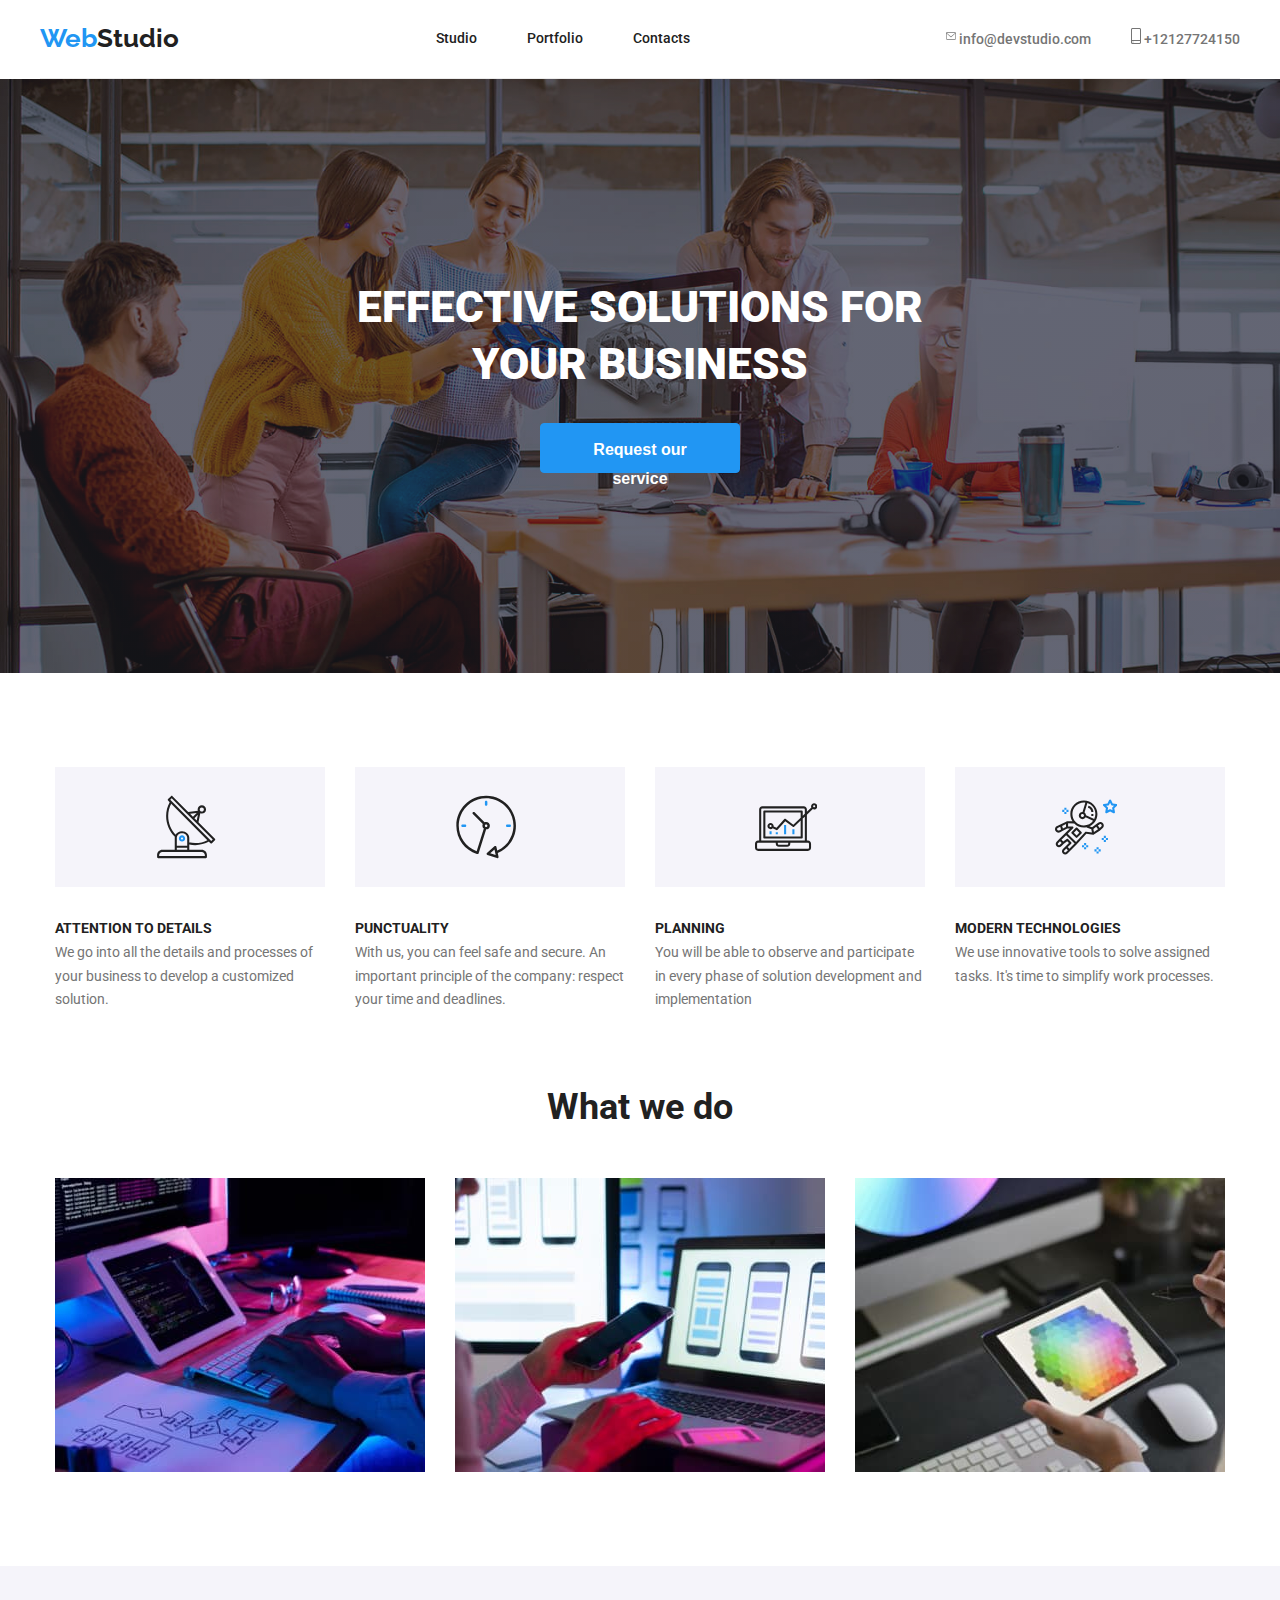
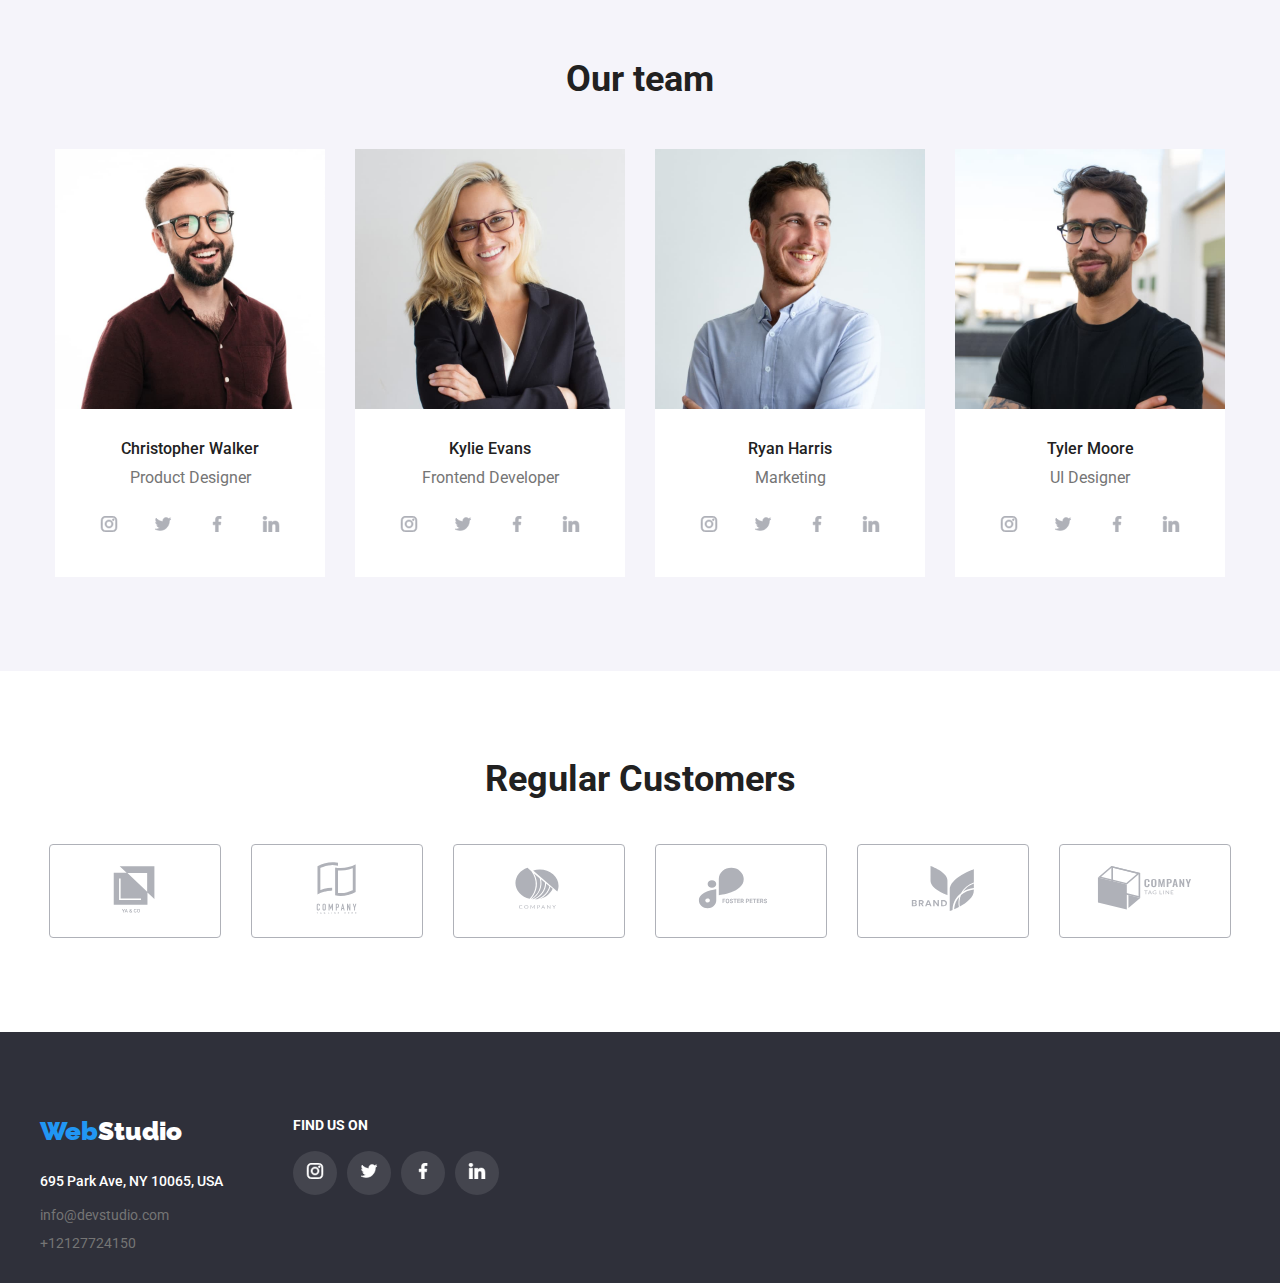
==== index.html @ a0be6fb3 "Initial commit" ====
<!DOCTYPE html>
<html lang="en">

<head>
      <meta charset="UTF-8">
      <meta name="viewport" content="width=device-width, initial-scale=1.0">
      <title>Web Studio Homework Project v2</title>

      <link rel="stylesheet" href="https://cdnjs.cloudflare.com/ajax/libs/modern-normalize/2.0.0/modern-normalize.css"
            integrity="sha512-gA2Bvu0/hw4oj0Lp8ZHjK+o3S4BE5m8d/wNVy6ktKLhHKPpWLQwv9ixzuWirWOakoJqlBdePq2NhoCaUOQ5npQ=="
            crossorigin="anonymous" referrerpolicy="no-referrer" />
      <link rel="preconnect" href="https://fonts.gstatic.com" crossorigin>
      <link href="https://fonts.googleapis.com/css2?family=Raleway:ital,wght@0,100..900;1,100..900&family=Roboto:ital,wght@0,100;0,300;0,400;0,500;0,700;0,900;1,100;1,300;1,400;1,500;1,700;1,900&display=swap"
            rel="stylesheet">
      <link rel="stylesheet" href="./css/styles.css">
</head>

<body>

      <!-- Header section -->
      <header class="header">
            <div class="container">
                  <!--Logo-->
                  <div class="header__logo">
                        <p>
                              <a href="index.html">
                                    <b><span>Web</span>Studio</b>
                              </a>
                        </p>
                  </div>

                  <!-- Navigation bar-->
                  <nav class="header__navigation">
                        <a href="index.html">Studio</a>
                        <a href="portfolio.html">Portfolio</a>
                        <a href="contacts.html">Contacts</a>
                  </nav>

                  <!-- Info/contacts -->
                  <div class="header__contacts">
                        <div class="header__contacts-info">
                              <p class="header__contacts-info-item">
                                    <a href="emailto:info@devstudio.com">

                                          <svg class="icon">
                                                <use href="./img/icons/symbol-defs.svg#icon-email" />
                                          </svg>
                                          info@devstudio.com</a>
                              </p>

                              <p class="header__contacts-info-item">
                                    <a href="tel:+12127724150">
                                          <svg class="icon">
                                                <use href="./img/icons/symbol-defs.svg#icon-smartphone" />
                                          </svg>
                                          +12127724150</a>
                              </p>
                        </div>

                  </div>
            </div>
      </header>

      <!-- Main section -->
      <main>

            <!-- Hero section -->
            <section class="hero-section">
                  <div class="container">
                        <h1 class="hero__title">Effective solutions for <br>
                              your business</h1>
                        <button class="hero__button" type="button">Request our service</button>
                  </div>

            </section>


            <!-- What we do section -->
            <section class="whatwedo-section">
                  <div class="container">
                        <div class="whatwedo__skills">

                              <div class="whatwedo__skills-container">
                                    <p class="whatwedo__icon">
                                          <svg class="icon">
                                                <use href="./img/icons/symbol-defs.svg#icon-antenna" />
                                          </svg>
                                    </p>
                                    <p class="whatwedo__skills-item"><strong>ATTENTION TO DETAILS</strong><br>
                                          We go into all the details and processes of your business to
                                          develop a customized
                                          solution.
                                    </p>
                              </div>

                              <div class="whatwedo__skills-container">
                                    <p class="whatwedo__icon">
                                          <svg class=" icon">
                                                <use href="./img/icons/symbol-defs.svg#icon-clock" />
                                          </svg>
                                    </p>

                                    <p class="whatwedo__skills-item"><strong>PUNCTUALITY</strong><br>
                                          With us, you can feel safe and secure. An important principle of
                                          the company:
                                          respect your
                                          time and deadlines.
                                    </p>
                              </div>

                              <div class="whatwedo__skills-container">
                                    <p class="whatwedo__icon">
                                          <svg class="icon">
                                                <use href="./img/icons/symbol-defs.svg#icon-diagram" />
                                          </svg>
                                    </p>
                                    <p class="whatwedo__skills-item"><strong>PLANNING</strong><br>
                                          You will be able to observe and participate in every phase of
                                          solution development
                                          and
                                          implementation
                                    </p>
                              </div>

                              <div class="whatwedo__skills-container">
                                    <p class="whatwedo__icon">
                                          <svg class="icon">
                                                <use href="./img/icons/symbol-defs.svg#icon-astronaut" />
                                          </svg>
                                    </p>
                                    <p class="whatwedo__skills-item"><strong>MODERN TECHNOLOGIES</strong><br>
                                          We use innovative tools to solve assigned tasks. It's time to
                                          simplify work
                                          processes.
                                    </p>
                              </div>
                        </div>

                        <div class="whatwedo__visuals">
                              <h2 class="whatwedo__visuals-title">What we do</h2>
                              <div class="whatwedo__visuals-img-container">
                                    <img class="whatwedo__visuals-img" src="./img/img-1.jpg" alt="typing on keyboard"
                                          width="370">

                                    <img class="whatwedo__visuals-img" src="./img/img-2.jpg" alt="planning phone layout"
                                          width="370">

                                    <img class="whatwedo__visuals-img" src="./img/img-3.jpg" alt="colour plalette"
                                          width="370">
                              </div>
                        </div>

                  </div>

            </section>

            <!-- Our team section -->
            <section class="team-section">
                  <div class="container">
                        <h2 class="team__title">Our team</h2>

                        <div class="team__container">


                              <!-- Container 1 -->
                              <div class="team__card">
                                    <img src="./img/img-Christopher-Walker.jpg" alt="Christopher Walker image"
                                          width="270">
                                    <p class="team__name">Christopher Walker</p>
                                    <p class="team__role">Product Designer</p>

                                    <ul class="team__socials">
                                          <li>
                                                <a href="">
                                                      <svg class="icon">
                                                            <use href="./img/icons/symbol-defs.svg#icon-instagram" />
                                                      </svg>
                                                </a>
                                          </li>

                                          <li>
                                                <a href="">
                                                      <svg class="icon">
                                                            <use href="./img/icons/symbol-defs.svg#icon-twitter" />
                                                      </svg>
                                                </a>
                                          </li>

                                          <li>
                                                <a href="">
                                                      <svg class="icon">
                                                            <use href="./img/icons/symbol-defs.svg#icon-facebook" />
                                                      </svg>
                                                </a>
                                          </li>

                                          <li>
                                                <a href="">
                                                      <svg class="icon">
                                                            <use href="./img/icons/symbol-defs.svg#icon-linkedin" />
                                                      </svg>
                                                </a>
                                          </li>

                                    </ul>

                              </div>

                              <!-- Container 2 -->
                              <div class="team__card">
                                    <img src="./img/img-Kylie-Evans.jpg" alt="Kylie Evans image" width="270">
                                    <p class="team__name">Kylie Evans</p>
                                    <p class="team__role">Frontend Developer</p>

                                    <ul class="team__socials">
                                          <li>
                                                <a href="">
                                                      <svg class="icon">
                                                            <use href="./img/icons/symbol-defs.svg#icon-instagram" />
                                                      </svg>
                                                </a>
                                          </li>

                                          <li>
                                                <a href="">
                                                      <svg class="icon">
                                                            <use href="./img/icons/symbol-defs.svg#icon-twitter" />
                                                      </svg>
                                                </a>
                                          </li>

                                          <li>
                                                <a href="">
                                                      <svg class="icon">
                                                            <use href="./img/icons/symbol-defs.svg#icon-facebook" />
                                                      </svg>
                                                </a>
                                          </li>

                                          <li>
                                                <a href="">
                                                      <svg class="icon">
                                                            <use href="./img/icons/symbol-defs.svg#icon-linkedin" />
                                                      </svg>
                                                </a>
                                          </li>

                                    </ul>

                              </div>

                              <!-- Container 3 -->
                              <div class="team__card">
                                    <img src="./img/img-Ryan-Harris.jpg" alt="Ryan Harris image" width="270">
                                    <p class="team__name">Ryan Harris</p>
                                    <p class="team__role">Marketing</p>

                                    <ul class="team__socials">
                                          <li>
                                                <a href="">
                                                      <svg class="icon">
                                                            <use href="./img/icons/symbol-defs.svg#icon-instagram" />
                                                      </svg>
                                                </a>
                                          </li>

                                          <li>
                                                <a href="">
                                                      <svg class="icon">
                                                            <use href="./img/icons/symbol-defs.svg#icon-twitter" />
                                                      </svg>
                                                </a>
                                          </li>

                                          <li>
                                                <a href="">
                                                      <svg class="icon">
                                                            <use href="./img/icons/symbol-defs.svg#icon-facebook" />
                                                      </svg>
                                                </a>
                                          </li>

                                          <li>
                                                <a href="">
                                                      <svg class="icon">
                                                            <use href="./img/icons/symbol-defs.svg#icon-linkedin" />
                                                      </svg>
                                                </a>
                                          </li>

                                    </ul>

                              </div>

                              <!-- Container 4 -->
                              <div class="team__card">
                                    <img src="./img/img-Tyler-Moore.jpg" alt="Tyler Moore image" width="270">
                                    <p class="team__name">Tyler Moore</p>
                                    <p class="team__role">UI Designer</p>

                                    <ul class="team__socials">
                                          <li>
                                                <a href="">
                                                      <svg class="icon">
                                                            <use href="./img/icons/symbol-defs.svg#icon-instagram" />
                                                      </svg>
                                                </a>
                                          </li>

                                          <li>
                                                <a href="">
                                                      <svg class="icon">
                                                            <use href="./img/icons/symbol-defs.svg#icon-twitter" />
                                                      </svg>
                                                </a>
                                          </li>

                                          <li>
                                                <a href="">
                                                      <svg class="icon">
                                                            <use href="./img/icons/symbol-defs.svg#icon-facebook" />
                                                      </svg>
                                                </a>
                                          </li>

                                          <li>
                                                <a href="">
                                                      <svg class="icon">
                                                            <use href="./img/icons/symbol-defs.svg#icon-linkedin" />
                                                      </svg>
                                                </a>
                                          </li>

                                    </ul>

                              </div>


                        </div>

                  </div>

            </section>

            <!-- Customers Section -->
            <section class="customers-section">
                  <div class="container">
                        <h2 class="customers__title">Regular Customers</h2>

                        <div class="customers__container">
                              <!-- Box1 -->
                              <ul class="customers__box">
                                    <li>
                                          <a href="">
                                                <svg class="icon">
                                                      <use href="./img/icons/symbol-defs.svg#icon-logo-1" />

                                                </svg>
                                          </a>
                                    </li>
                              </ul>

                              <!-- Box2 -->
                              <ul class="customers__box">
                                    <li>
                                          <a href="">
                                                <svg class="icon">
                                                      <use href="./img/icons/symbol-defs.svg#icon-logo-2" />

                                                </svg>
                                          </a>
                                    </li>
                              </ul>

                              <!-- Box3 -->
                              <ul class="customers__box">
                                    <li>
                                          <a href="">
                                                <svg class="icon">
                                                      <use href="./img/icons/symbol-defs.svg#icon-logo-3" />

                                                </svg>
                                          </a>
                                    </li>
                              </ul>

                              <!-- Box4 -->
                              <ul class="customers__box">
                                    <li>
                                          <a href="">
                                                <svg class="icon">
                                                      <use href="./img/icons/symbol-defs.svg#icon-logo-4" />

                                                </svg>
                                          </a>
                                    </li>
                              </ul>

                              <!-- Box5 -->
                              <ul class="customers__box">
                                    <li>
                                          <a href="">
                                                <svg class="icon">
                                                      <use href="./img/icons/symbol-defs.svg#icon-logo-5" />

                                                </svg>
                                          </a>
                                    </li>
                              </ul>

                              <!-- Box6 -->
                              <ul class="customers__box">
                                    <li>
                                          <a href="">
                                                <svg class="icon">
                                                      <use href="./img/icons/symbol-defs.svg#icon-logo-6" />

                                                </svg>
                                          </a>
                                    </li>
                              </ul>
                        </div>
                  </div>
            </section>

      </main>

      <!-- Footer Section -->

      <footer class=" footer">
            <div class="container">
                  <div class="contacts">
                        <div class="footer__logo">
                              <p>
                                    <a href="index.html">
                                          <b><span>Web</span>Studio</b>
                                    </a>
                              </p>
                        </div>

                        <div class="footer__contact">
                              <address class="footer__contact-address">
                                    <p class="footer__contact-item-1">
                                          695 Park Ave, NY 10065, USA
                                    </p>


                                    <p class="footer__contact-item-2">
                                          <a class="footer__contact-item-link"
                                                href="emailto:info@devstudio.com">info@devstudio.com</a>
                                    </p>

                                    <p class="footer__contact-item-2">
                                          <a class="footer__contact-item-link" href="tel:+12127724150">+12127724150</a>
                                    </p>
                              </address>
                        </div>
                  </div>

                  <div class="socials">
                        <h3 class="socials__title">FIND US ON</h3>

                        <ul class="footer__socials">
                              <li>
                                    <a href="">
                                          <svg class="icon">
                                                <use href="./img/icons/symbol-defs.svg#icon-instagram" />
                                          </svg>
                                    </a>
                              </li>

                              <li>
                                    <a href="">
                                          <svg class="icon">
                                                <use href="./img/icons/symbol-defs.svg#icon-twitter" />
                                          </svg>
                                    </a>
                              </li>

                              <li>
                                    <a href="">
                                          <svg class="icon">
                                                <use href="./img/icons/symbol-defs.svg#icon-facebook" />
                                          </svg>
                                    </a>
                              </li>

                              <li>
                                    <a href="">
                                          <svg class="icon">
                                                <use href="./img/icons/symbol-defs.svg#icon-linkedin" />
                                          </svg>
                                    </a>
                              </li>

                        </ul>


                  </div>

            </div>


      </footer>

</body>

</html>
---- css/styles.css ----
:root {
  --blue: #2196f3;
  --white: #ffffff;
  --black: #212121;
  --gray: #2f303a;
  --light-gray: #757575;
  --primary-font: 'Roboto', sans-serif;
  --logo-font: 'Raleway', sans-serif;
}

* {
  margin: 0;
  padding: 0;
}

img {
  display: block;
  max-width: 100%;
  height: auto;
}

html {
  box-sizing: border-box;
}

ul {
  list-style: none;
}

/* Body section */
body {
  font-family: 'Roboto', sans-serif;
  color: black;
}

/* Header section */

.header .container {
  display: flex;
  justify-content: space-between;
  align-items: center;
  padding-top: 24px;
  padding-bottom: 25px;
  border-bottom: 1px solid rgba(236, 236, 236, 1);
}

.header__logo {
  font-family: var(--logo-font);
  font-size: 26px;
  line-height: 1.1;
  color: var(--black);
  text-decoration: none;
  text-transform: none;
}

.header__logo a {
  text-decoration: none;
}

.header__logo span {
  color: var(--blue);
  text-decoration: none;
}

.header__logo b {
  color: var(--black);
}

.header__navigation {
  display: flex;
  gap: 50px;
}

.header__navigation a {
  font-size: 14px;
  font-weight: 500;
  line-height: 1.1;
  text-decoration: none;
  color: var(--black);
}

.header__navigation a:hover {
  font-size: 14px;
  font-weight: 500;
  line-height: 1.1;
  text-decoration: none;
  color: var(--blue);
}

.header__contacts-info {
  display: flex;
  justify-content: center;
  align-items: center;
  gap: 40px;
}

.header__contacts-info-item a {
  font-size: 14px;
  font-weight: 500;
  line-height: 1.1;
  text-decoration: none;
  color: var(--light-gray);
}

.header__contacts-info-item a:hover {
  font-size: 14px;
  font-weight: 500;
  line-height: 1.1;
  text-decoration: none;
  color: var(--blue);
}

.header__contacts-info-item .icon {
  fill: rgba(117, 117, 117, 1);
}

.header__contacts-info-item a:hover .icon:hover {
  fill: var(--blue);
}

/* Hero section */

.hero-section {
  background-color: var(--gray);
  display: flex;
  background-image: linear-gradient(
      to top,
      rgba(47, 48, 58, 0.4),
      rgba(47, 48, 58, 0.4)
    ),
    url(../img/bg-image-hero.jpeg);
  background-size: cover;
  background-repeat: no-repeat;
  background-position: 50% 35%;
}

.hero-section .container {
  display: flex;
  flex-direction: column;
  align-content: center;
}

.hero__title {
  font-size: 44px;
  font-weight: 900;
  line-height: 1.3;
  text-align: center;
  text-transform: uppercase;
  color: var(--white);
  margin-top: 200px;
  margin-bottom: 30px;
}

.hero__button {
  font-size: 16px;
  font-weight: 700;
  line-height: 1.8;
  text-align: center;
  color: var(--white);
  background-color: var(--blue);
  text-decoration: none;
  border-radius: 4px;
  cursor: pointer;
  padding: 12px 24px;
  border: 1px solid;
  border-color: var(--blue);
  margin-bottom: 200px;
  width: 200px;
  height: 50px;
  align-self: center;
}

/* What we do section */

.whatwedo-section .container {
  display: flex;
  align-items: center;
  flex-direction: column;
}

.whatwedo__skills-container .icon {
  height: 70px;
  width: 62.32px;
}

.whatwedo__icon {
  background-color: rgba(245, 244, 250, 1);
  height: 120px;
  margin-bottom: 30px;
}

.whatwedo__icon .icon {
  margin-left: 100px;
  margin-top: 25px;
  margin-bottom: 25px;
}

.whatwedo__skills {
  height: 251px;
  display: flex;
  flex-direction: row;
  gap: 30px;
  margin-top: 94px;
  margin-bottom: 70px;
}

.whatwedo__skills-item {
  width: 270px;
  font-size: 14px;
  font-weight: 400;
  line-height: 1.7;
  color: var(--light-gray);
}

.whatwedo__skills-item strong {
  text-transform: capitalize;
  font-size: 14px;
  font-weight: 700;
  line-height: 1.1;
  color: var(--black);
}

.whatwedo__visuals {
  display: flex;
  flex-direction: column;
  align-items: center;
}

.whatwedo__visuals-title {
  font-size: 36px;
  font-weight: 700;
  line-height: 1.1;
  color: var(--black);
  text-align: center;
  margin-bottom: 50px;
}

.whatwedo__visuals-img-container {
  display: flex;
  gap: 30px;
  margin-bottom: 94px;
}

/* Our Team section */

.team-section {
  background-color: #f5f4fa;
}

.team-section .container {
  display: flex;
  flex-direction: column;
  align-items: center;
}

.team__title {
  font-size: 36px;
  font-weight: 700;
  line-height: 1.1;
  color: var(--black);
  text-align: center;
  margin-top: 94px;
  margin-bottom: 50px;
}

.team__container {
  display: flex;
  align-items: center;
  gap: 30px;
}

.team__name {
  font-size: 16px;
  font-weight: 500;
  line-height: 1.2;
  color: var(--black);
  text-align: center;
  padding-top: 30px;
}

.team__role {
  font-size: 16px;
  font-weight: 400;
  line-height: 1.2;
  color: var(--light-gray);
  text-align: center;
  padding-bottom: 16px;
  padding-top: 10px;
}

.team__card {
  width: 270px;
  height: 428px;
  background-color: var(--white);
  margin-bottom: 94px;
}

.team__card:hover {
  box-shadow: 0px 2px 1px 0px rgba(0, 0, 0, 0.2),
    0px 1px 1px 0px rgba(0, 0, 0, 0.14), 0px 1px 3px 0px rgba(0, 0, 0, 0.12);
}

.team__socials {
  display: flex;
  justify-content: center;
  gap: 10px;
}

.team__socials .icon {
  fill: rgba(175, 177, 184, 1);
  stroke: rgba(175, 177, 184, 1);
  width: 20px;
  margin: 12px;
  justify-content: center;
  align-items: center;
}

.team__socials li {
  background-color: var(--white);
  border-radius: 50%;
}

.team__socials li:hover {
  background-color: var(--blue);
}

.team__socials li:hover .icon {
  fill: var(--white);
  stroke: var(--white);
}

/* Customers section style */

.customers-section .container {
  display: flex;
  flex-direction: column;
  align-items: center;
}

.customers__title {
  font-weight: 700;
  font-size: 36px;
  line-height: 0.8;
  text-align: center;
  color: var(--black);
  margin-top: 94px;
  margin-bottom: 50px;
}

.customers__container {
  display: flex;
  justify-content: center;
  gap: 30px;
  margin-bottom: 94px;
}

.customers__box {
  border: solid 1px rgba(175, 177, 184, 1);
  border-radius: 4px;
  width: 170px;
  height: 92px;
  display: flex;
  justify-content: center;
  align-items: center;
}

.customers__box .icon {
  width: 106px;
  height: 60px;
  fill: rgba(175, 177, 184, 1);
}

.customers__box li:hover .icon {
  fill: var(--blue);
}

.customers__box:hover {
  border: solid 1px var(--blue);
}

/* PORTFOLIO STYLE */

/* Filters section style */

.filters-section {
  text-align: center;
}

.filters-section button {
  font-size: 16px;
  font-weight: 500;
  line-height: 1.6;
  text-align: center;
  background-color: #f5f4fa;
  border-radius: 4px;
  cursor: pointer;
  border: none;
  height: 38px;
  border-radius: 4px;
  margin-bottom: 50px;
  margin-top: 94px;
  font-family: var(--primary-font);
  padding: 6px 22px 6px 22px;
}

.filters-section button:hover {
  background-color: var(--blue);
  color: var(--white);
  box-shadow: 0px 2px 2px 0px rgba(0, 0, 0, 0.12),
    0px 1px 2px 0px rgba(0, 0, 0, 0.08), 0px 3px 1px 0px rgba(0, 0, 0, 0.1);
}

.filters-section button:focus {
  background-color: var(--blue);
  color: var(--white);
  box-shadow: 0px 2px 2px 0px rgba(0, 0, 0, 0.12),
    0px 1px 2px 0px rgba(0, 0, 0, 0.08), 0px 3px 1px 0px rgba(0, 0, 0, 0.1);
}

/* Portfolio section */

.portfolio-section .container {
  display: flex;
  flex-wrap: wrap;
  justify-content: center;
  gap: 30px;
  margin-bottom: 94px;
}

.portfolio__container-title {
  font-size: 18px;
  font-weight: 700;
  line-height: 2;
  text-align: left;
  color: var(--black);
  text-decoration: none;
  padding-left: 24px;
  padding-top: 20px;
  padding-bottom: 4px;
}

.portfolio__container-type {
  font-size: 16px;
  font-weight: 400;
  line-height: 1.8;
  text-align: left;
  color: var(--light-gray);
  padding-left: 24px;
  margin-bottom: 20px;
}

.portfolio__container {
  border: 1px solid rgba(238, 238, 238, 1);
}

.portfolio__container:hover {
  box-shadow: 1px 4px 6px 0px rgba(0, 0, 0, 0.16),
    0px 4px 4px 0px rgba(0, 0, 0, 0.06), 0px 1px 1px 0px rgba(0, 0, 0, 0.12);
  cursor: pointer;
}

/* Footer style */

.footer {
  background-color: var(--gray);
  font-family: var(--primary-font);
  text-transform: none;
}

.footer .container {
  display: flex;
  justify-content: flex-start;
  align-items: center;
  height: 251px;
}

.footer__logo {
  font-family: var(--logo-font);
  font-weight: 700;
  font-size: 26px;
  line-height: 1.1;
  color: var(--black);
  text-decoration: none;
  margin-top: 60px;
  margin-bottom: 28px;
}

.footer__logo a {
  text-decoration: none;
}

.footer__logo span {
  color: var(--blue);
  text-decoration: none;
}

.footer__logo b {
  color: var(--white);
  text-decoration: none;
}

.footer__contact {
  color: rgba(255, 255, 255, 1);
  font-family: var(--primary-font);
  text-decoration: none;
  margin-right: 70px;
}

.footer__contact-address {
  font-size: 14px;
  font-weight: 500;
  line-height: 1.1;
  text-decoration: none;
  font-style: normal;
}

.footer__contact-item-1 {
  margin-bottom: 12px;
}

.footer__contact-item-2 {
  font-size: 14px;
  font-weight: 400;
  line-height: 2;
}

.footer__contact-item-2 a {
  text-decoration: none;
  color: var(--light-gray);
}

.footer__contact-item-2 a:hover {
  font-size: 14px;
  font-weight: 400;
  line-height: 1.1;
  text-decoration: none;
  color: var(--blue);
}

/* Footer socials style */
.socials {
  display: flex;
  flex-direction: column;
  justify-content: center;
}

.socials__title {
  font-size: 14px;
  font-weight: 700;
  line-height: 0.8;
  color: var(--white);
  font-family: var(--primary-font);
  margin-bottom: 20px;
}

.footer__socials {
  display: flex;
  flex-direction: row;
  gap: 10px;
}

.footer__socials .icon {
  fill: rgba(255, 255, 255, 1);
  stroke: rgba(255, 255, 255, 1);
  width: 20px;
  margin: 12px;
}

.footer__socials li {
  background-color: rgba(255, 255, 255, 0.1);
  border-radius: 50%;
}

.footer__socials li:hover {
  background-color: var(--blue);
}

.footer__socials li:hover .icon {
  fill: var(--white);
  stroke: var(--white);
  width: 20px;
}

/* default style */

.container {
  width: 1200px;
  margin-left: auto;
  margin-right: auto;
}

.icon {
  width: 10px;
  height: 16px;
}
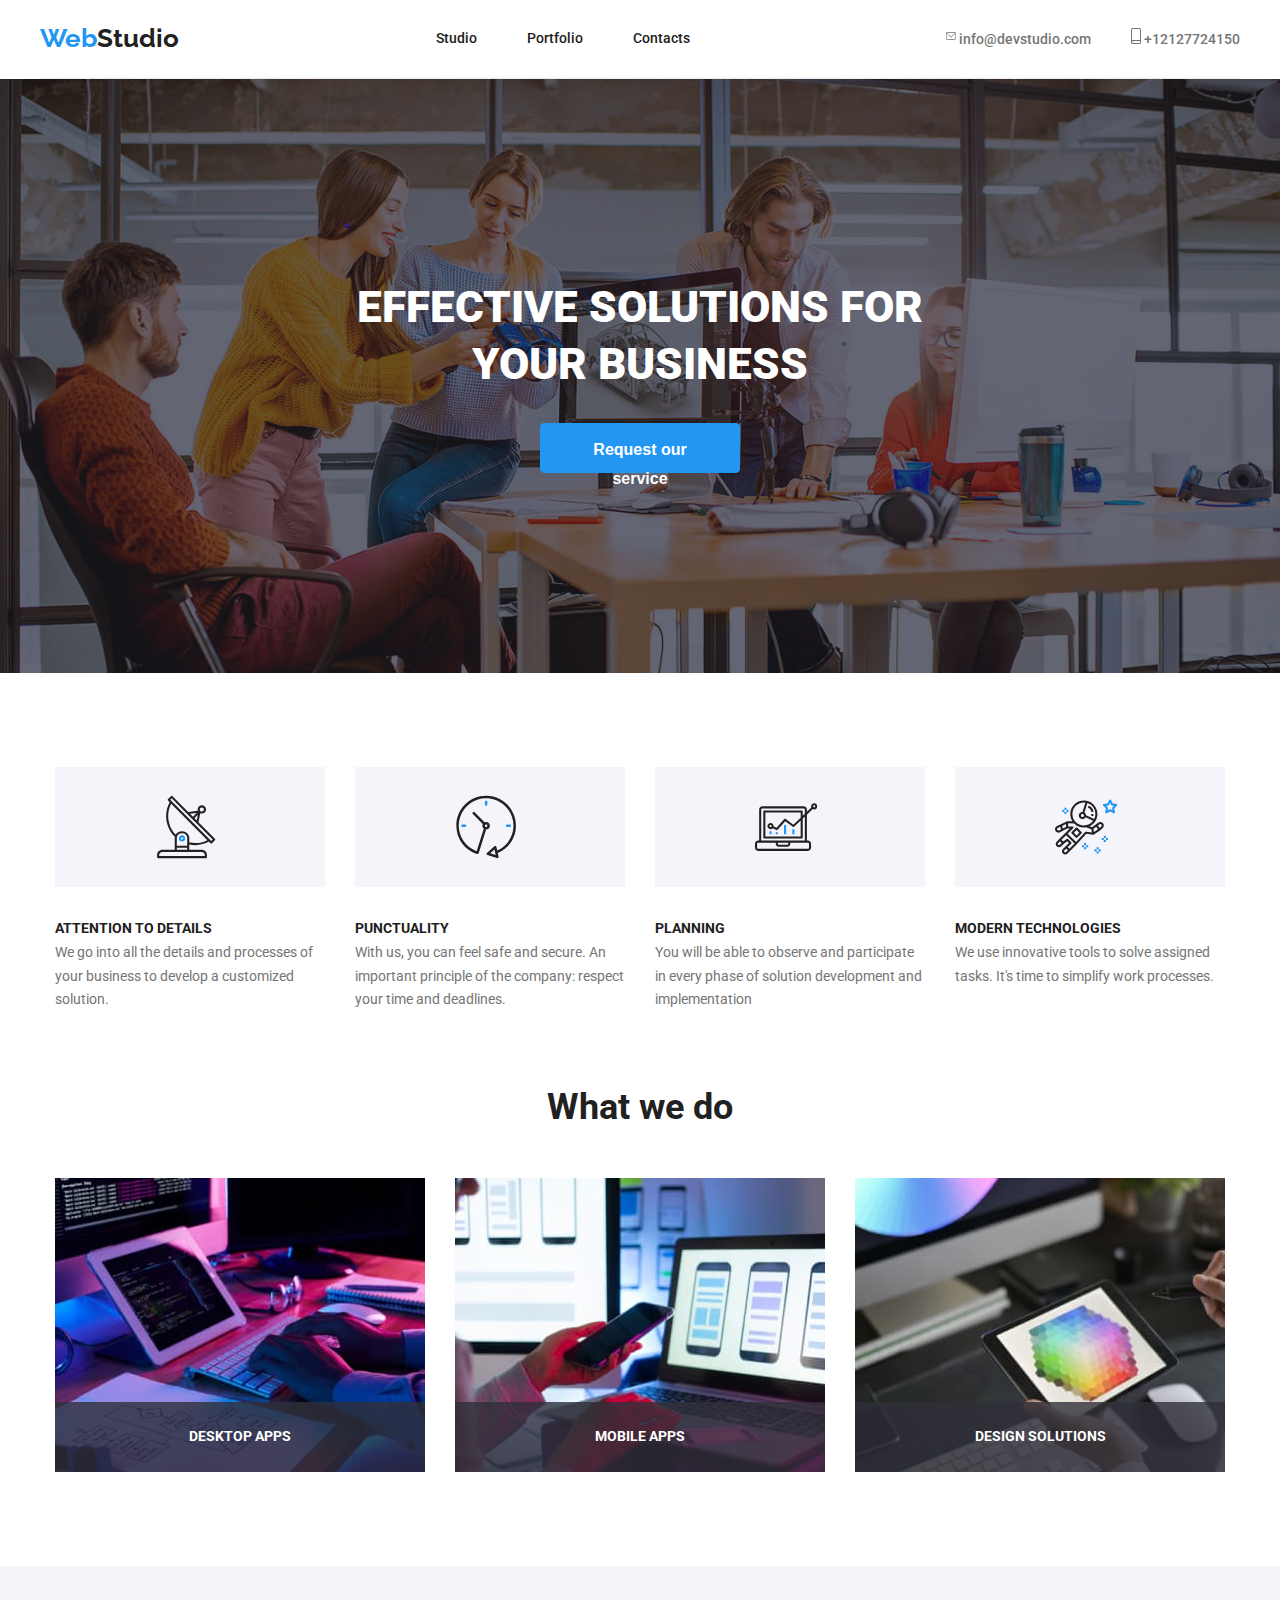
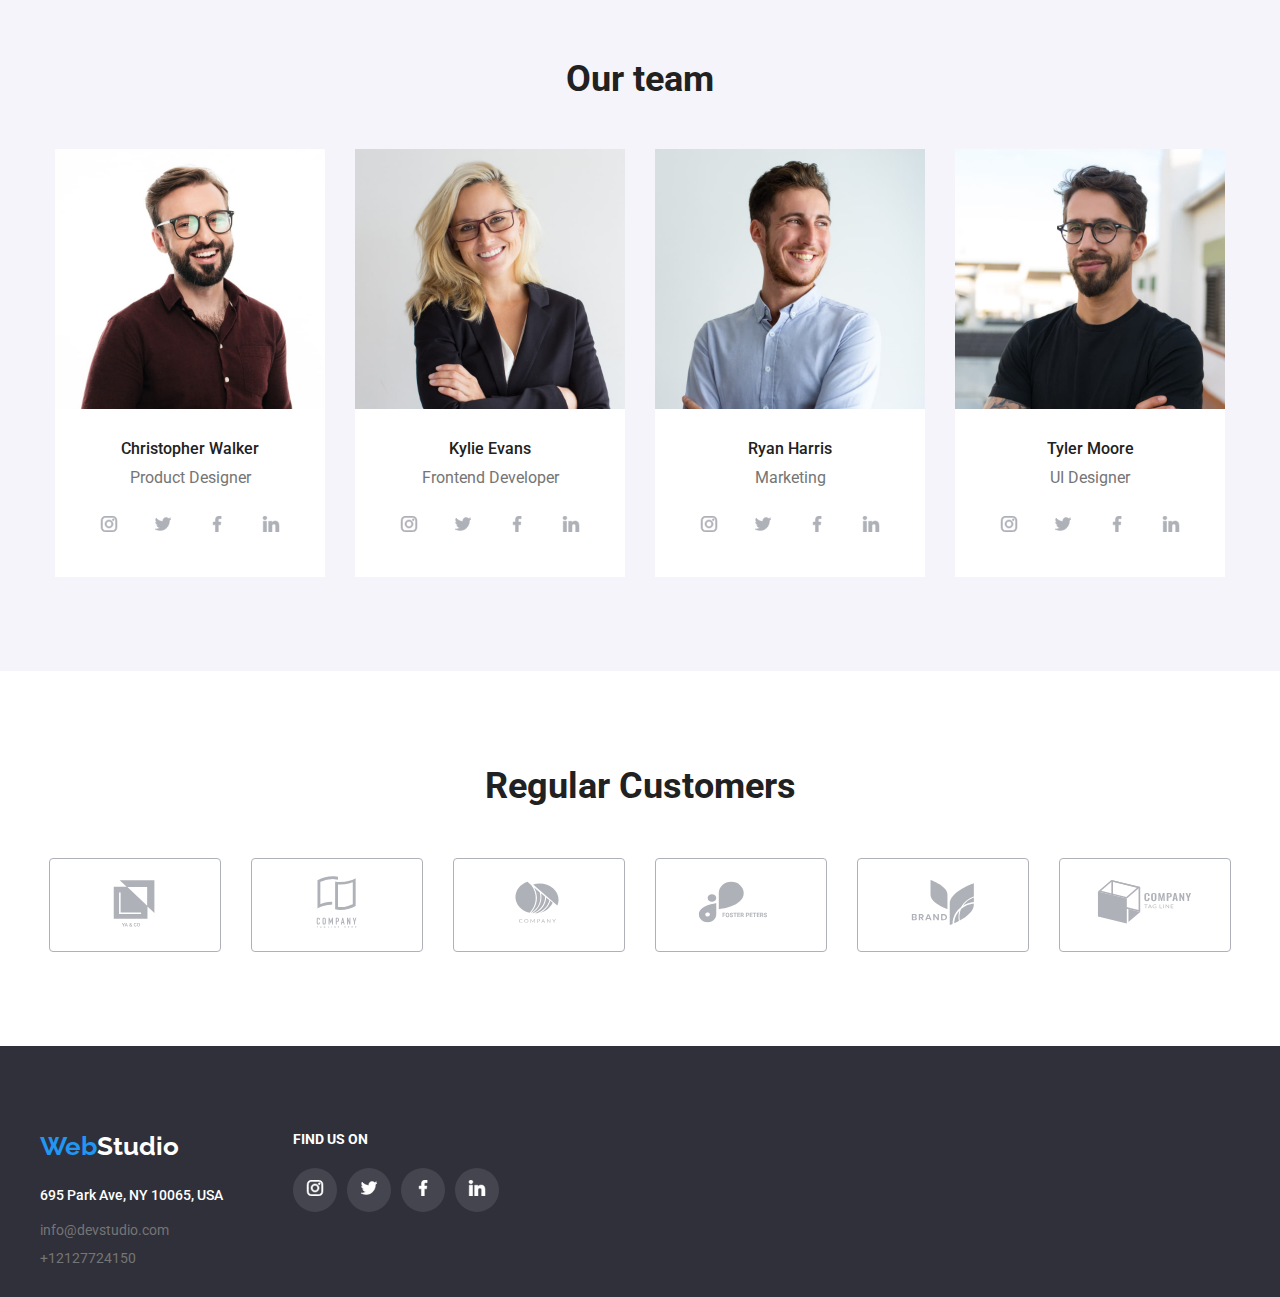
==== commit 48bf1eea: "HW5 - v1 - 3May24" ====
--- a/index.html
+++ b/index.html
@@ -139,14 +139,35 @@
                         <div class="whatwedo__visuals">
                               <h2 class="whatwedo__visuals-title">What we do</h2>
                               <div class="whatwedo__visuals-img-container">
-                                    <img class="whatwedo__visuals-img" src="./img/img-1.jpg" alt="typing on keyboard"
-                                          width="370">
-
-                                    <img class="whatwedo__visuals-img" src="./img/img-2.jpg" alt="planning phone layout"
-                                          width="370">
-
-                                    <img class="whatwedo__visuals-img" src="./img/img-3.jpg" alt="colour plalette"
-                                          width="370">
+                                    <div class="whatwedo__visuals-img-box">
+                                          <div class="overlay-wwd">
+                                                <p>
+                                                      DESKTOP APPS
+                                                </p>
+                                          </div>
+                                          <img class="whatwedo__visuals-img" src="./img/img-1.jpg"
+                                                alt="typing on keyboard" width="370">
+                                    </div>
+
+                                    <div class="whatwedo__visuals-img-box">
+                                          <div class="overlay-wwd">
+                                                <p>
+                                                      MOBILE APPS
+                                                </p>
+                                          </div>
+                                          <img class="whatwedo__visuals-img" src="./img/img-2.jpg"
+                                                alt="planning phone layout" width="370">
+                                    </div>
+
+                                    <div class="whatwedo__visuals-img-box">
+                                          <div class="overlay-wwd">
+                                                <p>
+                                                      DESIGN SOLUTIONS
+                                                </p>
+                                          </div>
+                                          <img class="whatwedo__visuals-img" src="./img/img-3.jpg" alt="colour plalette"
+                                                width="370">
+                                    </div>
                               </div>
                         </div>
 
@@ -502,7 +523,7 @@
 
 
       </footer>
-
+      <script src="./js/modal.js"></script>
 </body>
 
 </html>--- a/css/styles.css
+++ b/css/styles.css
@@ -85,6 +85,8 @@
   line-height: 1.1;
   text-decoration: none;
   color: var(--blue);
+  transition: cubic-bezier(0.4, 0, 0.2, 1);
+  transition-duration: 250ms;
 }
 
 .header__contacts-info {
@@ -108,6 +110,8 @@
   line-height: 1.1;
   text-decoration: none;
   color: var(--blue);
+  transition: cubic-bezier(0.4, 0, 0.2, 1);
+  transition-duration: 250ms;
 }
 
 .header__contacts-info-item .icon {
@@ -116,6 +120,8 @@
 
 .header__contacts-info-item a:hover .icon:hover {
   fill: var(--blue);
+  transition: cubic-bezier(0.4, 0, 0.2, 1);
+  transition-duration: 250ms;
 }
 
 /* Hero section */
@@ -241,6 +247,27 @@
   margin-bottom: 94px;
 }
 
+.whatwedo__visuals-img-box {
+  position: relative;
+}
+
+.overlay-wwd {
+  position: absolute;
+  bottom: 0;
+  left: 0;
+  width: 100%;
+  height: 70px;
+  background-color: rgba(47, 48, 58, 0.8);
+  display: flex;
+  justify-content: center;
+  align-items: center;
+  color: var(--white);
+  font-size: 14px;
+  font-weight: 700;
+  line-height: 1.2;
+  letter-spacing: 3%;
+}
+
 /* Our Team section */
 
 .team-section {
@@ -298,6 +325,8 @@
 .team__card:hover {
   box-shadow: 0px 2px 1px 0px rgba(0, 0, 0, 0.2),
     0px 1px 1px 0px rgba(0, 0, 0, 0.14), 0px 1px 3px 0px rgba(0, 0, 0, 0.12);
+  transition: cubic-bezier(0.4, 0, 0.2, 1);
+  transition-duration: 250ms;
 }
 
 .team__socials {
@@ -322,6 +351,8 @@
 
 .team__socials li:hover {
   background-color: var(--blue);
+  transition: cubic-bezier(0.4, 0, 0.2, 1);
+  transition-duration: 250ms;
 }
 
 .team__socials li:hover .icon {
@@ -340,7 +371,7 @@
 .customers__title {
   font-weight: 700;
   font-size: 36px;
-  line-height: 0.8;
+  line-height: 1.2;
   text-align: center;
   color: var(--black);
   margin-top: 94px;
@@ -372,10 +403,14 @@
 
 .customers__box li:hover .icon {
   fill: var(--blue);
+  transition: cubic-bezier(0.4, 0, 0.2, 1);
+  transition-duration: 250ms;
 }
 
 .customers__box:hover {
   border: solid 1px var(--blue);
+  transition: cubic-bezier(0.4, 0, 0.2, 1);
+  transition-duration: 250ms;
 }
 
 /* PORTFOLIO STYLE */
@@ -408,6 +443,8 @@
   color: var(--white);
   box-shadow: 0px 2px 2px 0px rgba(0, 0, 0, 0.12),
     0px 1px 2px 0px rgba(0, 0, 0, 0.08), 0px 3px 1px 0px rgba(0, 0, 0, 0.1);
+  transition: cubic-bezier(0.4, 0, 0.2, 1);
+  transition-duration: 250ms;
 }
 
 .filters-section button:focus {
@@ -415,6 +452,8 @@
   color: var(--white);
   box-shadow: 0px 2px 2px 0px rgba(0, 0, 0, 0.12),
     0px 1px 2px 0px rgba(0, 0, 0, 0.08), 0px 3px 1px 0px rgba(0, 0, 0, 0.1);
+  transition: cubic-bezier(0.4, 0, 0.2, 1);
+  transition-duration: 250ms;
 }
 
 /* Portfolio section */
@@ -457,6 +496,40 @@
   box-shadow: 1px 4px 6px 0px rgba(0, 0, 0, 0.16),
     0px 4px 4px 0px rgba(0, 0, 0, 0.06), 0px 1px 1px 0px rgba(0, 0, 0, 0.12);
   cursor: pointer;
+  transition: cubic-bezier(0.4, 0, 0.2, 1);
+  transition-duration: 250ms;
+}
+
+.portfolio__image {
+  position: relative;
+  overflow: hidden;
+}
+
+.overlay-portfolio {
+  position: absolute;
+  top: 0;
+  left: 0;
+  width: 100%;
+  height: 100%;
+  transform: translateY(100%);
+  background-color: rgba(33, 150, 243, 0.9);
+  color: var(--white);
+  transition: cubic-bezier(0.4, 0, 0.2, 1);
+  transition-duration: 250ms;
+  display: flex;
+  justify-content: center;
+  align-items: center;
+  flex-direction: column;
+  padding: 24px;
+  font-weight: 400;
+  font-size: 18px;
+  line-height: 1.5;
+}
+
+.portfolio__container:hover .overlay-portfolio {
+  transform: translateY(0);
+  transition: cubic-bezier(0.4, 0, 0.2, 1);
+  transition-duration: 250ms;
 }
 
 /* Footer style */
@@ -476,7 +549,6 @@
 
 .footer__logo {
   font-family: var(--logo-font);
-  font-weight: 700;
   font-size: 26px;
   line-height: 1.1;
   color: var(--black);
@@ -535,6 +607,8 @@
   line-height: 1.1;
   text-decoration: none;
   color: var(--blue);
+  transition: cubic-bezier(0.4, 0, 0.2, 1);
+  transition-duration: 250ms;
 }
 
 /* Footer socials style */
@@ -547,7 +621,7 @@
 .socials__title {
   font-size: 14px;
   font-weight: 700;
-  line-height: 0.8;
+  line-height: 1.2;
   color: var(--white);
   font-family: var(--primary-font);
   margin-bottom: 20px;
@@ -573,12 +647,16 @@
 
 .footer__socials li:hover {
   background-color: var(--blue);
+  transition: cubic-bezier(0.4, 0, 0.2, 1);
+  transition-duration: 250ms;
 }
 
 .footer__socials li:hover .icon {
   fill: var(--white);
   stroke: var(--white);
   width: 20px;
+  transition: cubic-bezier(0.4, 0, 0.2, 1);
+  transition-duration: 250ms;
 }
 
 /* default style */
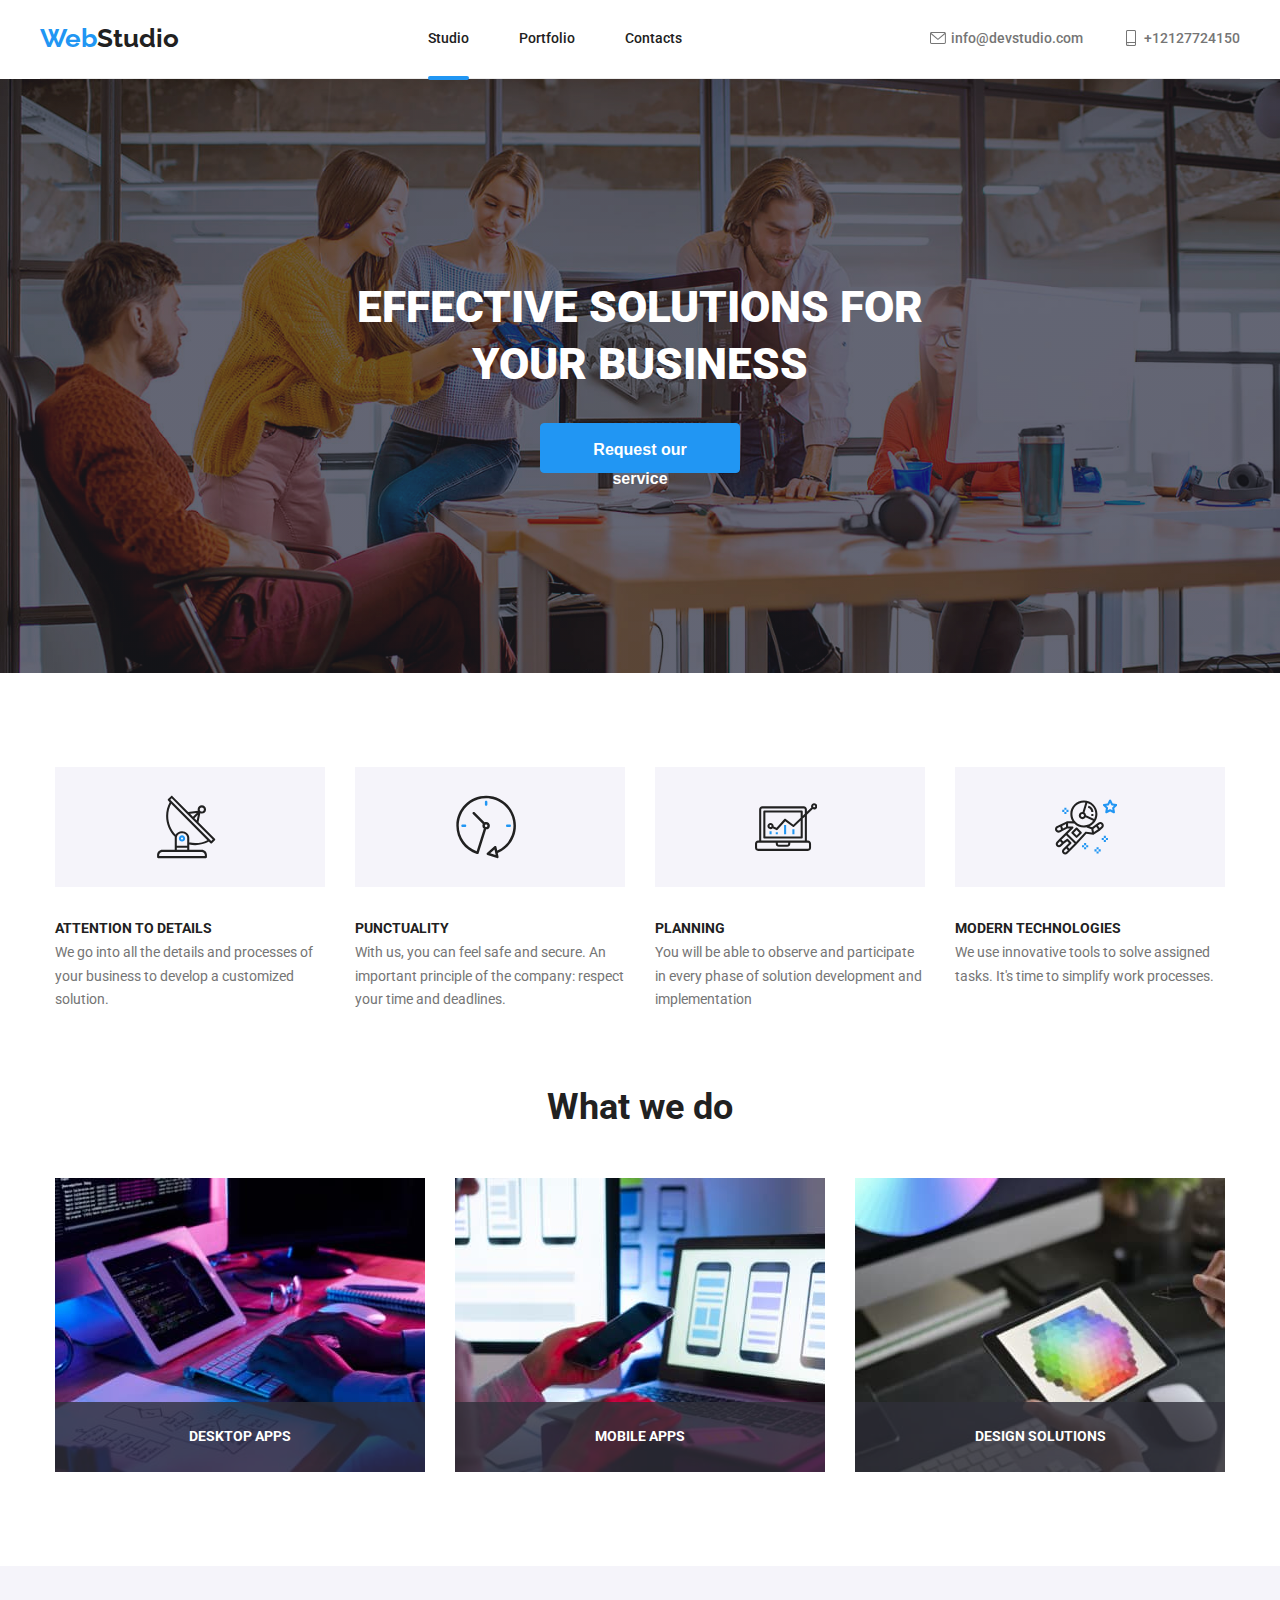
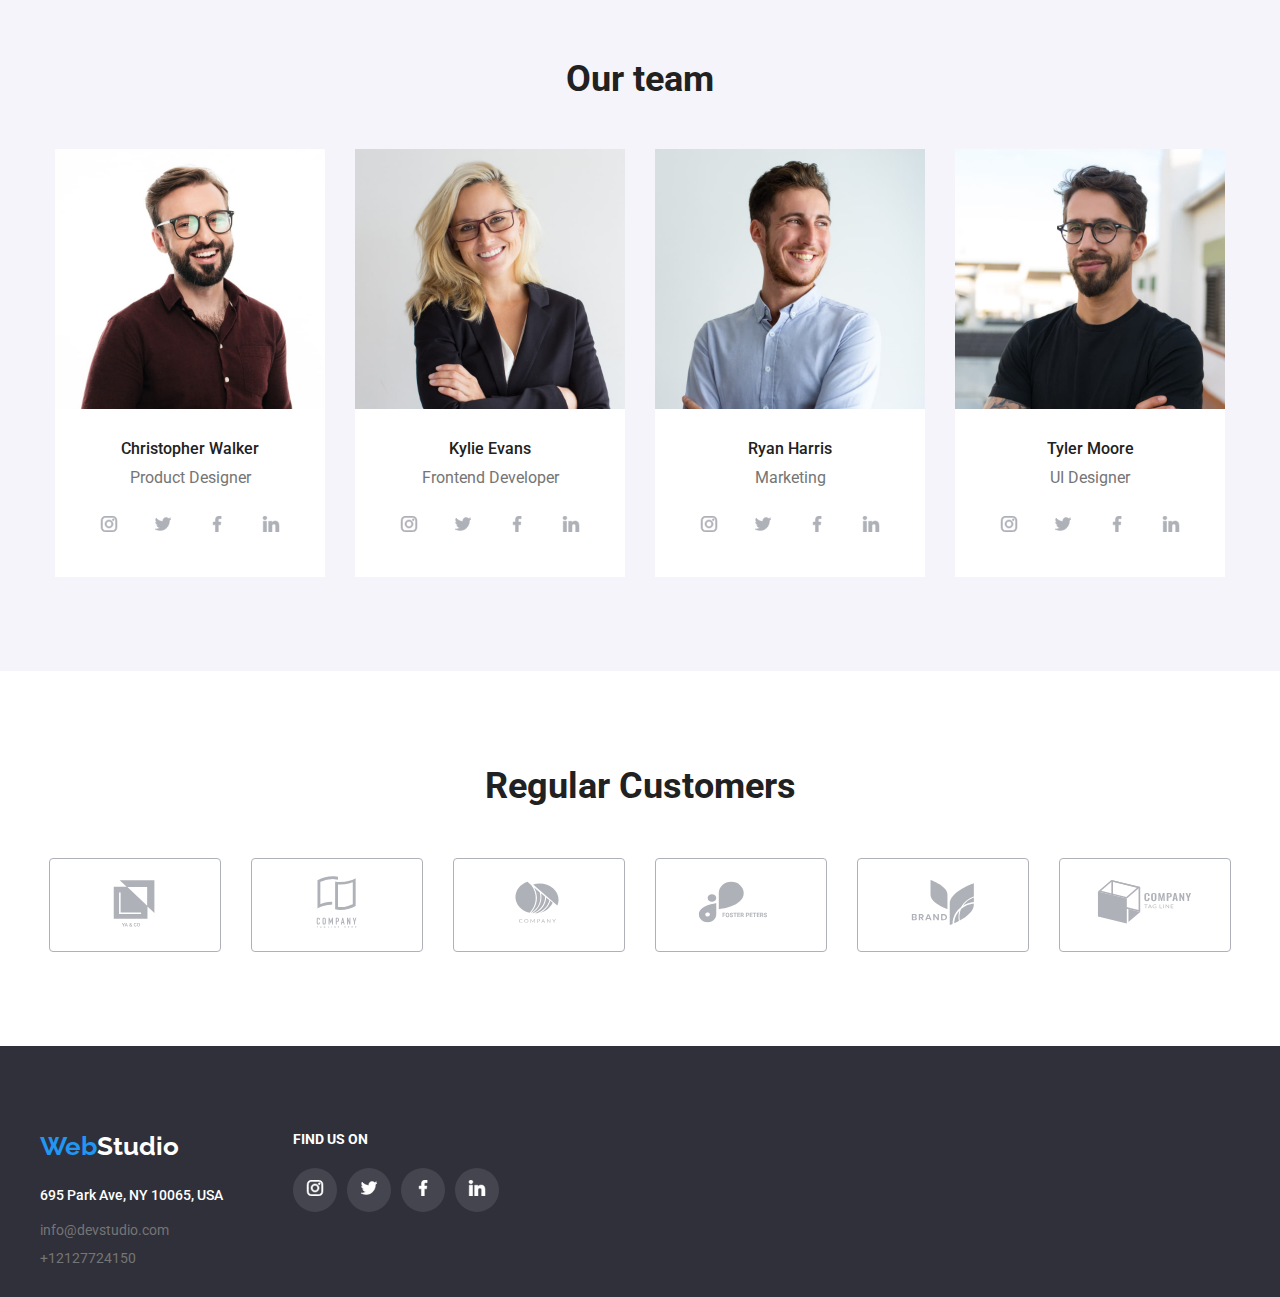
==== commit 17a6051f: "HW5 - v2 - 4May24" ====
--- a/index.html
+++ b/index.html
@@ -15,7 +15,7 @@
       <link rel="stylesheet" href="./css/styles.css">
 </head>
 
-<body>
+<body class="page-studio">
 
       <!-- Header section -->
       <header class="header">
@@ -31,9 +31,9 @@
 
                   <!-- Navigation bar-->
                   <nav class="header__navigation">
-                        <a href="index.html">Studio</a>
-                        <a href="portfolio.html">Portfolio</a>
-                        <a href="contacts.html">Contacts</a>
+                        <a href="index.html" class="studio">Studio</a>
+                        <a href="portfolio.html" class="portfolio">Portfolio</a>
+                        <a href="contacts.html" class="contacts">Contacts</a>
                   </nav>
 
                   <!-- Info/contacts -->
@@ -69,7 +69,7 @@
                   <div class="container">
                         <h1 class="hero__title">Effective solutions for <br>
                               your business</h1>
-                        <button class="hero__button" type="button">Request our service</button>
+                        <button data-modal-open class="hero__button" type="button">Request our service</button>
                   </div>
 
             </section>
@@ -521,9 +521,19 @@
 
             </div>
 
-
       </footer>
-      <script src="./js/modal.js"></script>
+
+      <div data-modal class="is-hidden">
+            <div data-modal-content>
+                  <h2>Modal Title</h2>
+                  <p>Lorem ipsum dolor sit amet consectetur adipisicing elit.</p>
+                  <button data-modal-close type="button">X</button>
+            </div>
+
+      </div>
+
+
+      <script src="./modal.js"></script>
 </body>
 
 </html>--- a/css/styles.css
+++ b/css/styles.css
@@ -77,6 +77,9 @@
   line-height: 1.1;
   text-decoration: none;
   color: var(--black);
+  position: relative;
+  transition-timing-function: cubic-bezier(0.4, 0, 0.2, 1);
+  transition-duration: 250ms;
 }
 
 .header__navigation a:hover {
@@ -85,8 +88,42 @@
   line-height: 1.1;
   text-decoration: none;
   color: var(--blue);
-  transition: cubic-bezier(0.4, 0, 0.2, 1);
-  transition-duration: 250ms;
+  transition-timing-function: cubic-bezier(0.4, 0, 0.2, 1);
+  transition-duration: 250ms;
+}
+
+.header__navigation a:hover::after,
+.header__navigation a:active::after {
+  content: '';
+  height: 4px;
+  width: 100%;
+  border-radius: 20px;
+  position: absolute;
+  top: 45px;
+  left: 0;
+  background-color: var(--blue);
+}
+
+.page-studio .header__navigation a.studio::after {
+  content: '';
+  height: 4px;
+  width: 100%;
+  border-radius: 20px;
+  position: absolute;
+  top: 45px;
+  left: 0;
+  background-color: var(--blue);
+}
+
+.page-portfolio .header__navigation a.portfolio::after {
+  content: '';
+  height: 4px;
+  width: 100%;
+  border-radius: 20px;
+  position: absolute;
+  top: 45px;
+  left: 0;
+  background-color: var(--blue);
 }
 
 .header__contacts-info {
@@ -96,31 +133,34 @@
   gap: 40px;
 }
 
+.header__contacts-info-item {
+  display: flex;
+  align-items: center;
+}
+
 .header__contacts-info-item a {
+  display: flex;
+  align-items: center;
+  text-decoration: none;
   font-size: 14px;
   font-weight: 500;
   line-height: 1.1;
   text-decoration: none;
   color: var(--light-gray);
-}
-
-.header__contacts-info-item a:hover {
-  font-size: 14px;
-  font-weight: 500;
-  line-height: 1.1;
-  text-decoration: none;
-  color: var(--blue);
-  transition: cubic-bezier(0.4, 0, 0.2, 1);
-  transition-duration: 250ms;
 }
 
 .header__contacts-info-item .icon {
   fill: rgba(117, 117, 117, 1);
-}
-
-.header__contacts-info-item a:hover .icon:hover {
+  width: 16px;
+  height: 16px;
+  margin-right: 5px;
+}
+
+.header__contacts-info-item a:hover,
+.header__contacts-info-item a:hover .icon {
+  color: var(--blue);
   fill: var(--blue);
-  transition: cubic-bezier(0.4, 0, 0.2, 1);
+  transition-timing-function: cubic-bezier(0.4, 0, 0.2, 1);
   transition-duration: 250ms;
 }
 
@@ -325,7 +365,7 @@
 .team__card:hover {
   box-shadow: 0px 2px 1px 0px rgba(0, 0, 0, 0.2),
     0px 1px 1px 0px rgba(0, 0, 0, 0.14), 0px 1px 3px 0px rgba(0, 0, 0, 0.12);
-  transition: cubic-bezier(0.4, 0, 0.2, 1);
+  transition-timing-function: cubic-bezier(0.4, 0, 0.2, 1);
   transition-duration: 250ms;
 }
 
@@ -351,13 +391,15 @@
 
 .team__socials li:hover {
   background-color: var(--blue);
-  transition: cubic-bezier(0.4, 0, 0.2, 1);
+  transition-timing-function: cubic-bezier(0.4, 0, 0.2, 1);
   transition-duration: 250ms;
 }
 
 .team__socials li:hover .icon {
   fill: var(--white);
   stroke: var(--white);
+  transition-timing-function: cubic-bezier(0.4, 0, 0.2, 1);
+  transition-duration: 250ms;
 }
 
 /* Customers section style */
@@ -403,13 +445,13 @@
 
 .customers__box li:hover .icon {
   fill: var(--blue);
-  transition: cubic-bezier(0.4, 0, 0.2, 1);
+  transition-timing-function: cubic-bezier(0.4, 0, 0.2, 1);
   transition-duration: 250ms;
 }
 
 .customers__box:hover {
   border: solid 1px var(--blue);
-  transition: cubic-bezier(0.4, 0, 0.2, 1);
+  transition-timing-function: cubic-bezier(0.4, 0, 0.2, 1);
   transition-duration: 250ms;
 }
 
@@ -443,7 +485,7 @@
   color: var(--white);
   box-shadow: 0px 2px 2px 0px rgba(0, 0, 0, 0.12),
     0px 1px 2px 0px rgba(0, 0, 0, 0.08), 0px 3px 1px 0px rgba(0, 0, 0, 0.1);
-  transition: cubic-bezier(0.4, 0, 0.2, 1);
+  transition-timing-function: cubic-bezier(0.4, 0, 0.2, 1);
   transition-duration: 250ms;
 }
 
@@ -452,7 +494,7 @@
   color: var(--white);
   box-shadow: 0px 2px 2px 0px rgba(0, 0, 0, 0.12),
     0px 1px 2px 0px rgba(0, 0, 0, 0.08), 0px 3px 1px 0px rgba(0, 0, 0, 0.1);
-  transition: cubic-bezier(0.4, 0, 0.2, 1);
+  transition-timing-function: cubic-bezier(0.4, 0, 0.2, 1);
   transition-duration: 250ms;
 }
 
@@ -496,7 +538,7 @@
   box-shadow: 1px 4px 6px 0px rgba(0, 0, 0, 0.16),
     0px 4px 4px 0px rgba(0, 0, 0, 0.06), 0px 1px 1px 0px rgba(0, 0, 0, 0.12);
   cursor: pointer;
-  transition: cubic-bezier(0.4, 0, 0.2, 1);
+  transition-timing-function: cubic-bezier(0.4, 0, 0.2, 1);
   transition-duration: 250ms;
 }
 
@@ -514,7 +556,7 @@
   transform: translateY(100%);
   background-color: rgba(33, 150, 243, 0.9);
   color: var(--white);
-  transition: cubic-bezier(0.4, 0, 0.2, 1);
+  transition-timing-function: cubic-bezier(0.4, 0, 0.2, 1);
   transition-duration: 250ms;
   display: flex;
   justify-content: center;
@@ -528,7 +570,7 @@
 
 .portfolio__container:hover .overlay-portfolio {
   transform: translateY(0);
-  transition: cubic-bezier(0.4, 0, 0.2, 1);
+  transition-timing-function: cubic-bezier(0.4, 0, 0.2, 1);
   transition-duration: 250ms;
 }
 
@@ -607,7 +649,7 @@
   line-height: 1.1;
   text-decoration: none;
   color: var(--blue);
-  transition: cubic-bezier(0.4, 0, 0.2, 1);
+  transition-timing-function: cubic-bezier(0.4, 0, 0.2, 1);
   transition-duration: 250ms;
 }
 
@@ -647,7 +689,7 @@
 
 .footer__socials li:hover {
   background-color: var(--blue);
-  transition: cubic-bezier(0.4, 0, 0.2, 1);
+  transition-timing-function: cubic-bezier(0.4, 0, 0.2, 1);
   transition-duration: 250ms;
 }
 
@@ -655,7 +697,7 @@
   fill: var(--white);
   stroke: var(--white);
   width: 20px;
-  transition: cubic-bezier(0.4, 0, 0.2, 1);
+  transition-timing-function: cubic-bezier(0.4, 0, 0.2, 1);
   transition-duration: 250ms;
 }
 
@@ -671,3 +713,68 @@
   width: 10px;
   height: 16px;
 }
+
+/* MODAL style*/
+
+.is-hidden {
+  opacity: 0;
+  visibility: hidden;
+  pointer-events: none;
+}
+
+[data-modal] {
+  height: 100%;
+  width: 100%;
+  position: fixed;
+  top: 0;
+  left: 0;
+  background-color: rgba(0, 0, 0, 0.5);
+}
+
+.is-hidden [data-modal-content] {
+  transform: scale(0.5);
+  transition: transform 0.5s ease;
+}
+
+[data-modal-content] {
+  width: 528px;
+  height: 581px;
+  border-radius: 4px;
+  background-color: var(--white);
+  position: absolute;
+  top: 20%;
+  left: 35%;
+  transform: scale(1);
+  transition-duration: 1.5s;
+  padding: 20px;
+}
+[data-modal-close] {
+  position: absolute;
+  top: 10px;
+  right: 10px;
+  cursor: pointer;
+  font-size: 11px;
+  border: 1px solid rgba(0, 0, 0, 0.1);
+  border-radius: 50%;
+  background-color: var(--white);
+  padding: 6px;
+}
+
+/*.hero__button {
+  font-size: 16px;
+  font-weight: 700;
+  line-height: 1.8;
+  text-align: center;
+  color: var(--white);
+  background-color: var(--blue);
+  text-decoration: none;
+  border-radius: 4px;
+  cursor: pointer;
+  padding: 12px 24px;
+  border: 1px solid;
+  border-color: var(--blue);
+  margin-bottom: 200px;
+  width: 200px;
+  height: 50px;
+  align-self: center;
+}*/
